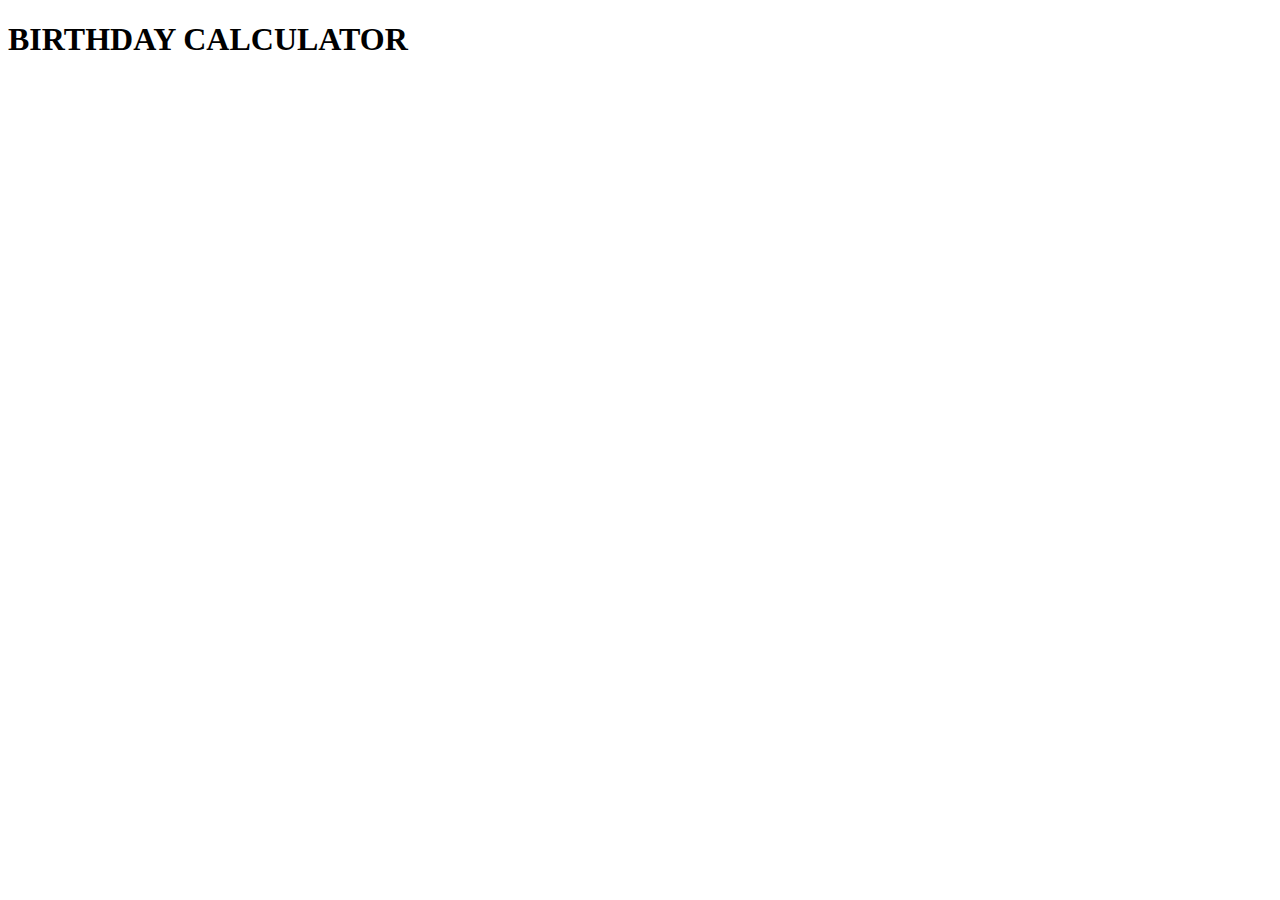
==== index.html @ 068d7ad8 "add h1" ====
<!DOCTYPE html>
<!DOCTYPE html>
<html lang="en">
<head>
    <meta charset="UTF-8">
    <meta http-equiv="X-UA-Compatible" content="IE=edge">
    <meta name="viewport" content="width=device-width, initial-scale=1.0">
    <title>Document</title>
    <link rel="stylesheet" href="style.css">
</head>
<body>
    <h1>BIRTHDAY CALCULATOR</h1>
</body>
</html>
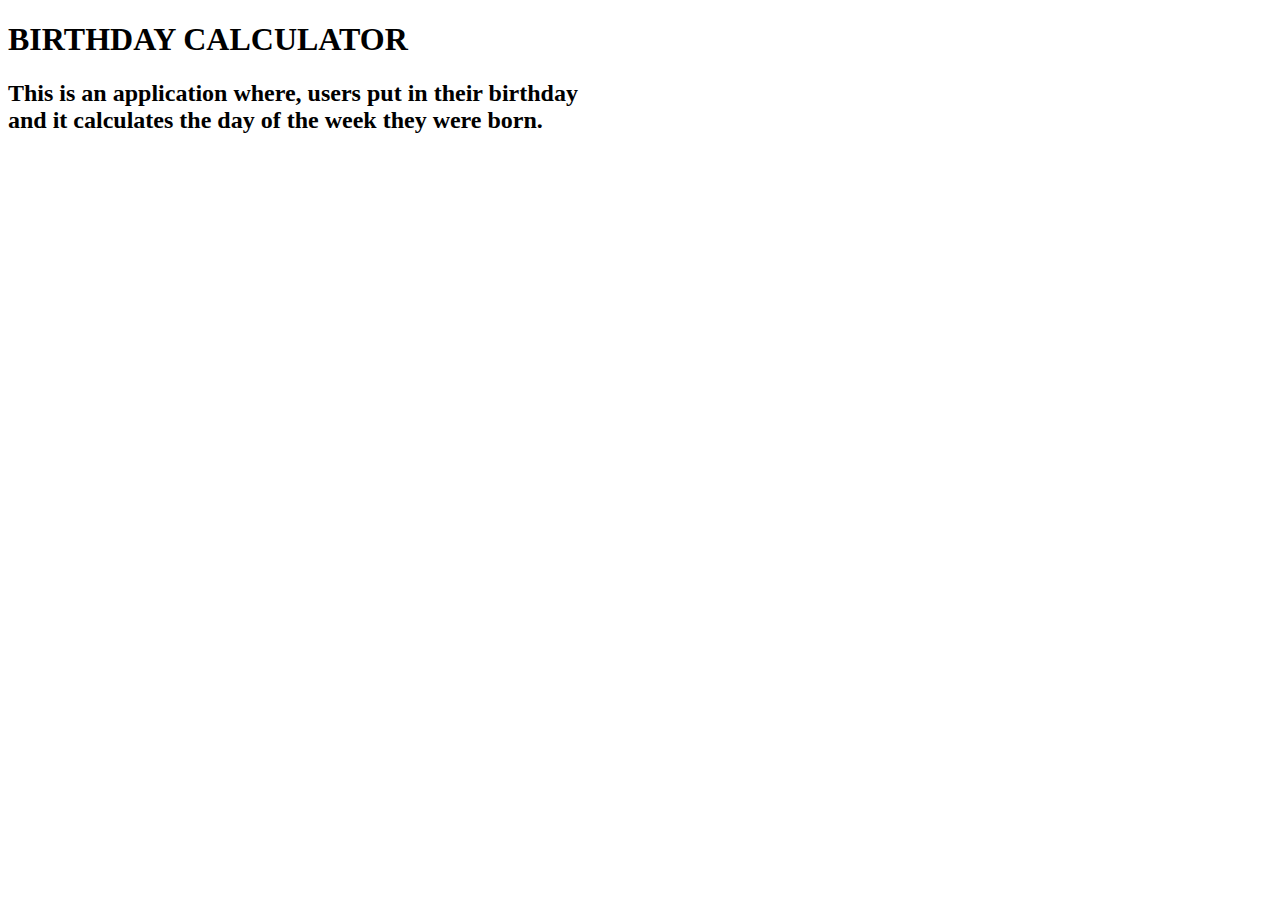
==== commit 36bf9682: "add a h2" ====
--- a/index.html
+++ b/index.html
@@ -10,5 +10,6 @@
 </head>
 <body>
     <h1>BIRTHDAY CALCULATOR</h1>
+    <h2>This is an application where, users put in their birthday <br> and it calculates the day of the week they were born. </h2>
 </body>
 </html>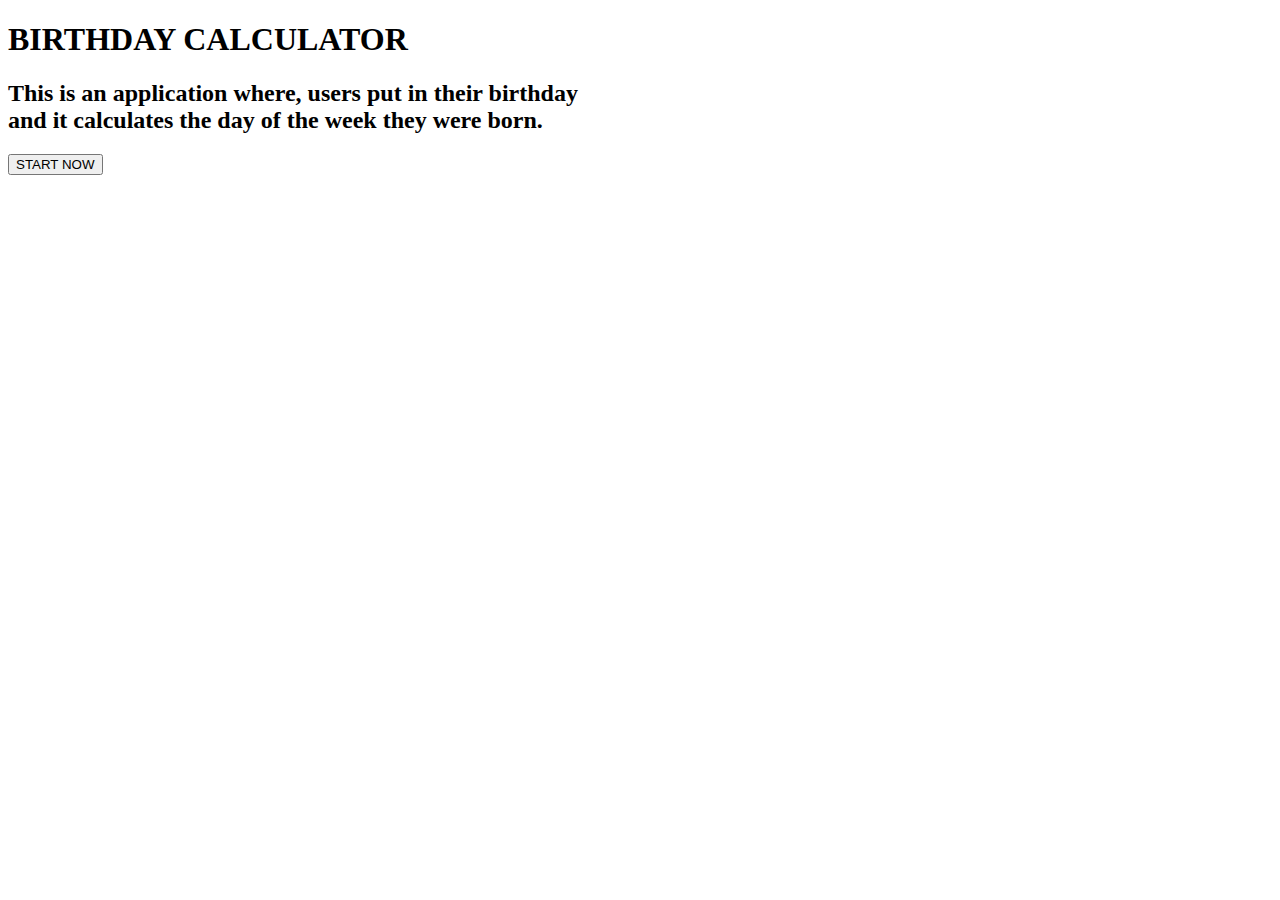
==== commit 76ceca37: "add a button" ====
--- a/index.html
+++ b/index.html
@@ -11,5 +11,6 @@
 <body>
     <h1>BIRTHDAY CALCULATOR</h1>
     <h2>This is an application where, users put in their birthday <br> and it calculates the day of the week they were born. </h2>
+    <button>START NOW</button>
 </body>
 </html>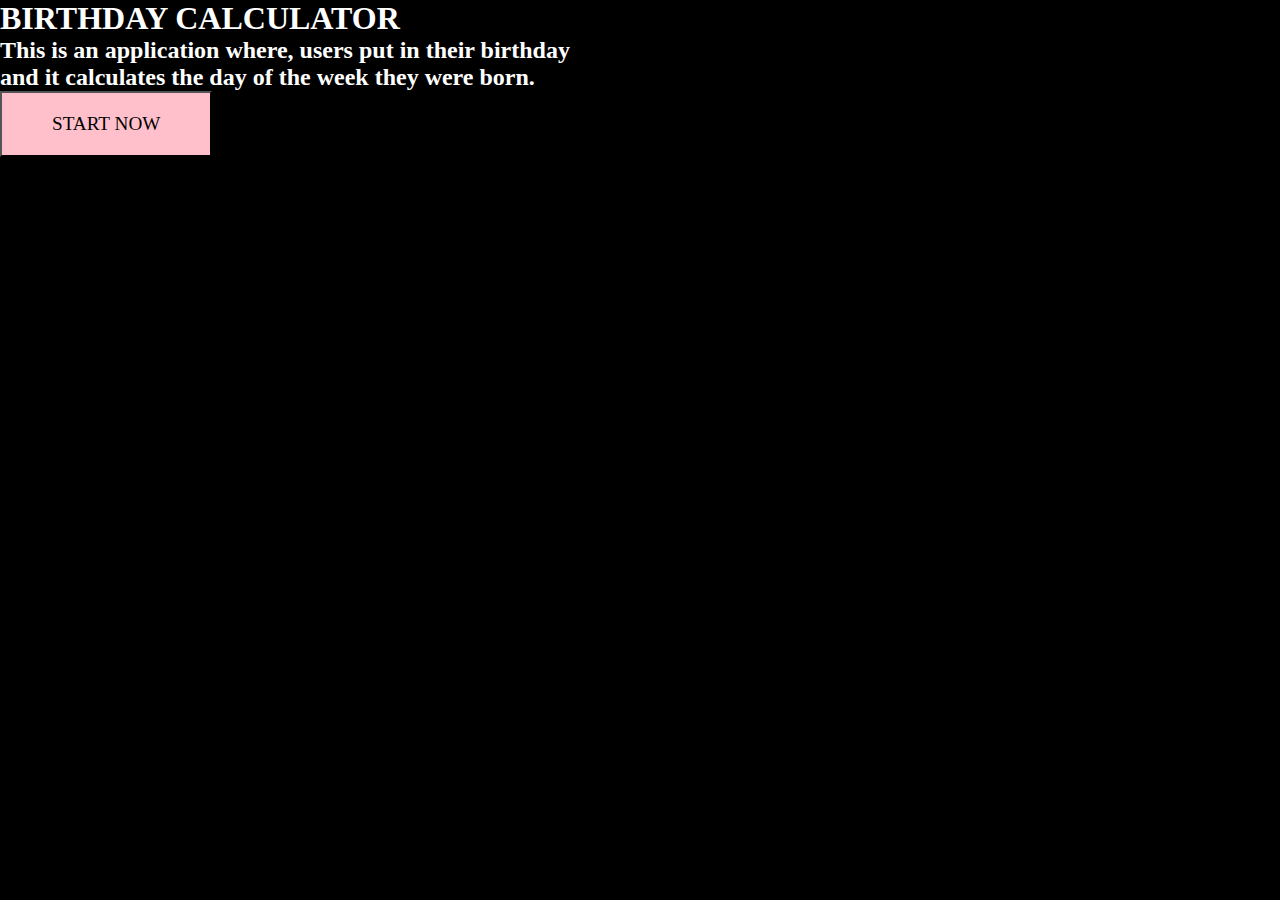
==== commit ba4e8aeb: "style the section1 button" ====
--- a/index.html
+++ b/index.html
@@ -9,8 +9,10 @@
     <link rel="stylesheet" href="style.css">
 </head>
 <body>
-    <h1>BIRTHDAY CALCULATOR</h1>
-    <h2>This is an application where, users put in their birthday <br> and it calculates the day of the week they were born. </h2>
-    <button>START NOW</button>
+    <div class="section1">
+        <h1>BIRTHDAY CALCULATOR</h1>
+        <h2>This is an application where, users put in their birthday <br> and it calculates the day of the week they were born. </h2>
+        <button>START NOW</button>
+    </div>
 </body>
 </html>--- a/style.css
+++ b/style.css
@@ -0,0 +1,18 @@
+*{
+    margin: 0;
+    padding: 0;
+    box-sizing: border-box;
+}
+body{
+    background-color: black;
+    color: white;
+}
+.section1 button{
+    background-color: pink;
+    padding-top: 20px;
+    padding-bottom: 20px;
+    padding-left: 50px;
+    padding-right: 50px;
+    font-size: larger;
+    font-family: fantasy;
+}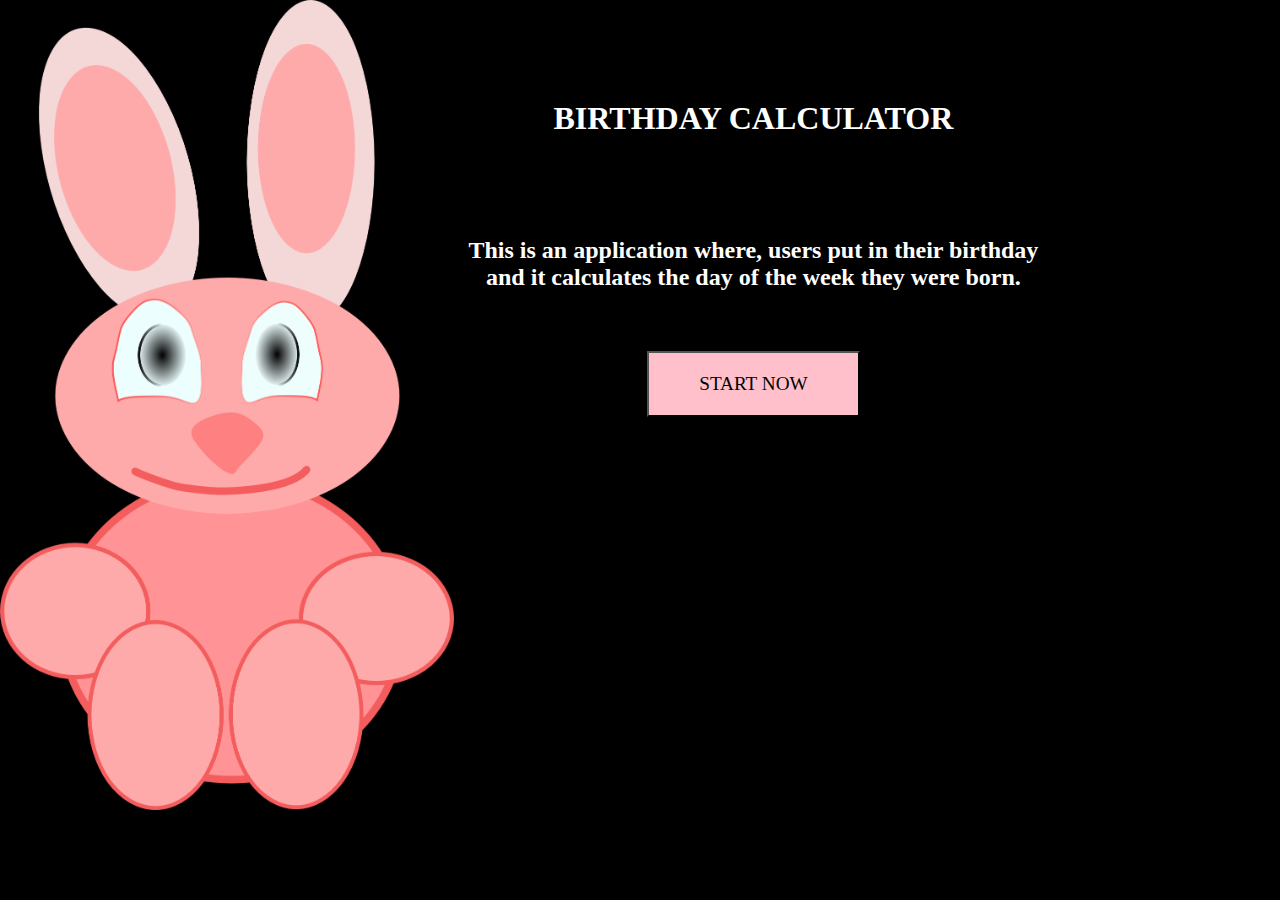
==== commit 9c7686b7: "style section one" ====
--- a/index.html
+++ b/index.html
@@ -9,10 +9,15 @@
     <link rel="stylesheet" href="style.css">
 </head>
 <body>
-    <div class="section1">
-        <h1>BIRTHDAY CALCULATOR</h1>
-        <h2>This is an application where, users put in their birthday <br> and it calculates the day of the week they were born. </h2>
-        <button>START NOW</button>
+    <div class="first">
+        <div class="section1">
+            <img class="image1" src="./images/bunny.png" alt="bunny">
+            <div class="h1h2">
+                <h1>BIRTHDAY CALCULATOR</h1>
+                <h2>This is an application where, users put in their birthday <br> and it calculates the day of the week they were born. </h2>
+                <button>START NOW</button>
+            </div>
+        </div>
     </div>
 </body>
 </html>--- a/style.css
+++ b/style.css
@@ -7,12 +7,38 @@
     background-color: black;
     color: white;
 }
-.section1 button{
+.image1{
+    height: 90vh;
+}
+.section1{
+    /* text-align: center; */
+    display: flex;
+    /* margin: 10px; */
+}
+.h1h2{
+    text-align: center;
+    /* margin-top: 150px; */
+}
+.h1h2 h1{
+    margin: 100px;
+}
+.h1h2 h2{
+    margin-top: 50px;
+}
+/* .section1 h1{
+    margin: 5%;
+}
+.section1 h2{
+    margin: 5%;
+} */
+.h1h2 button{
     background-color: pink;
-    padding-top: 20px;
+     padding-top: 20px;
     padding-bottom: 20px;
     padding-left: 50px;
     padding-right: 50px;
-    font-size: larger;
+    font-size: larger; 
     font-family: fantasy;
+    margin: 10%;
+    /* margin-left: 50%; */
 }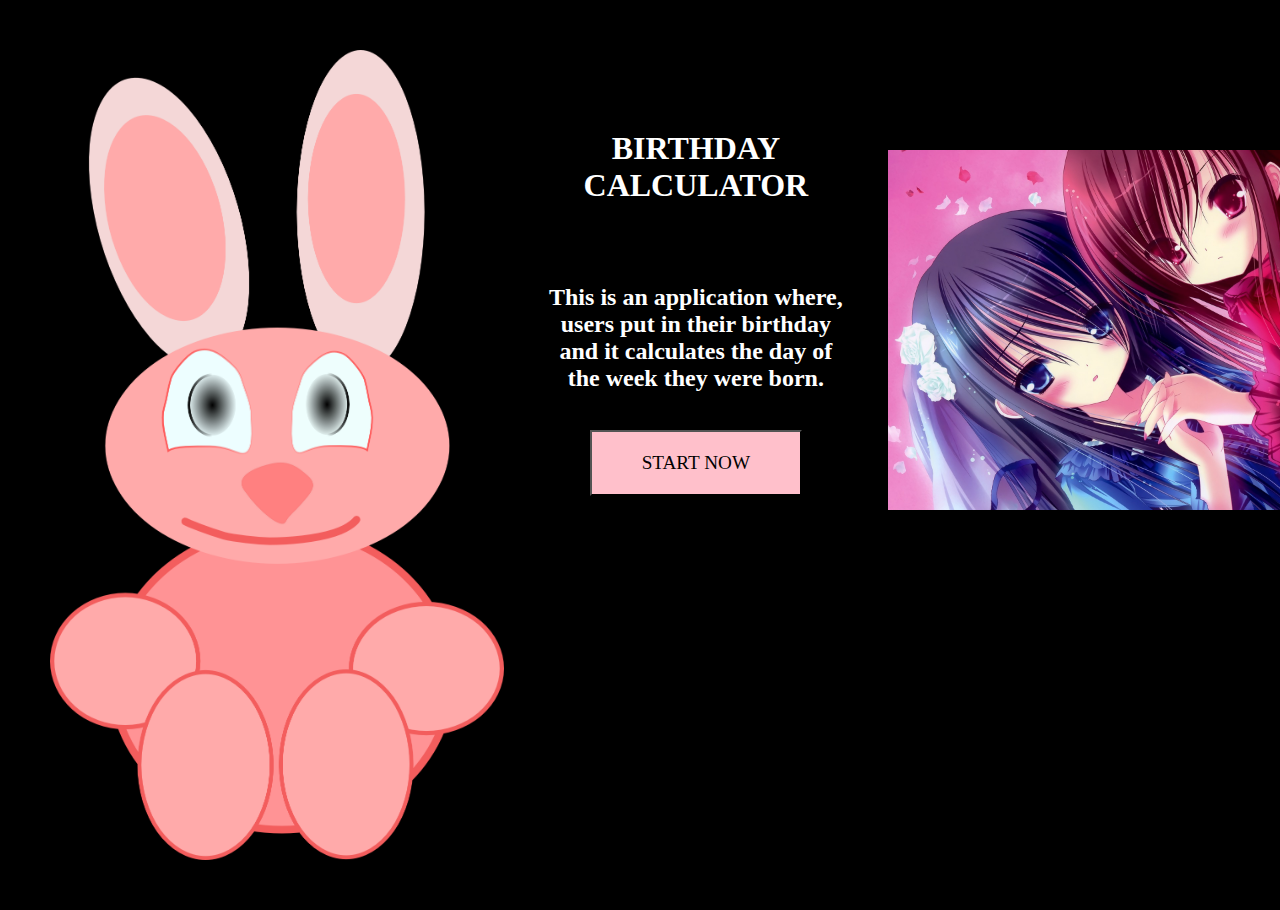
==== commit cf4f901a: "add image2" ====
--- a/index.html
+++ b/index.html
@@ -14,9 +14,10 @@
             <img class="image1" src="./images/bunny.png" alt="bunny">
             <div class="h1h2">
                 <h1>BIRTHDAY CALCULATOR</h1>
-                <h2>This is an application where, users put in their birthday <br> and it calculates the day of the week they were born. </h2>
+                <h2>This is an application where, <br> users put in their birthday <br> and it calculates the day of <br> the week they were born. </h2>
                 <button>START NOW</button>
             </div>
+            <img class="image2"src="./images/twin.jpg" alt="twin">
         </div>
     </div>
 </body>
--- a/style.css
+++ b/style.css
@@ -10,20 +10,24 @@
 .image1{
     height: 90vh;
 }
+.image2{
+    height: 40vh;
+    margin-top: 100px;
+}
 .section1{
     /* text-align: center; */
     display: flex;
-    /* margin: 10px; */
+    margin: 50px;
 }
 .h1h2{
     text-align: center;
     /* margin-top: 150px; */
 }
 .h1h2 h1{
-    margin: 100px;
+    margin: 80px;
 }
 .h1h2 h2{
-    margin-top: 50px;
+    margin-top: 0px;
 }
 /* .section1 h1{
     margin: 5%;
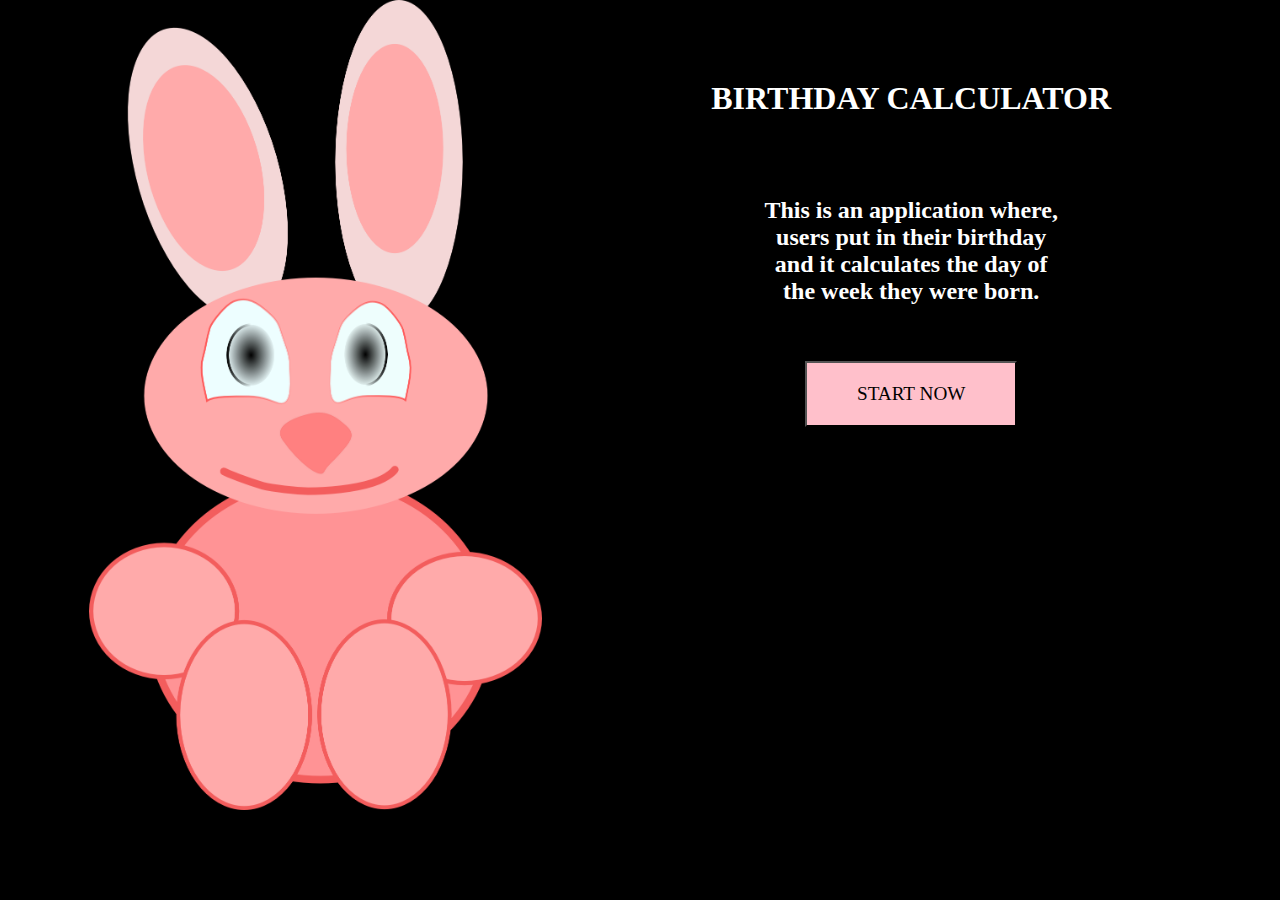
==== commit 0f22fcab: "remove image and comments" ====
--- a/index.html
+++ b/index.html
@@ -11,13 +11,14 @@
 <body>
     <div class="first">
         <div class="section1">
-            <img class="image1" src="./images/bunny.png" alt="bunny">
+            <div class="h1h2">
+                <img class="image1" src="./images/bunny.png" alt="bunny">
+            </div>
             <div class="h1h2">
                 <h1>BIRTHDAY CALCULATOR</h1>
                 <h2>This is an application where, <br> users put in their birthday <br> and it calculates the day of <br> the week they were born. </h2>
                 <button>START NOW</button>
             </div>
-            <img class="image2"src="./images/twin.jpg" alt="twin">
         </div>
     </div>
 </body>
--- a/style.css
+++ b/style.css
@@ -15,13 +15,11 @@
     margin-top: 100px;
 }
 .section1{
-    /* text-align: center; */
     display: flex;
-    margin: 50px;
+    justify-content: space-evenly;
 }
 .h1h2{
     text-align: center;
-    /* margin-top: 150px; */
 }
 .h1h2 h1{
     margin: 80px;
@@ -29,12 +27,6 @@
 .h1h2 h2{
     margin-top: 0px;
 }
-/* .section1 h1{
-    margin: 5%;
-}
-.section1 h2{
-    margin: 5%;
-} */
 .h1h2 button{
     background-color: pink;
      padding-top: 20px;
@@ -44,5 +36,4 @@
     font-size: larger; 
     font-family: fantasy;
     margin: 10%;
-    /* margin-left: 50%; */
 }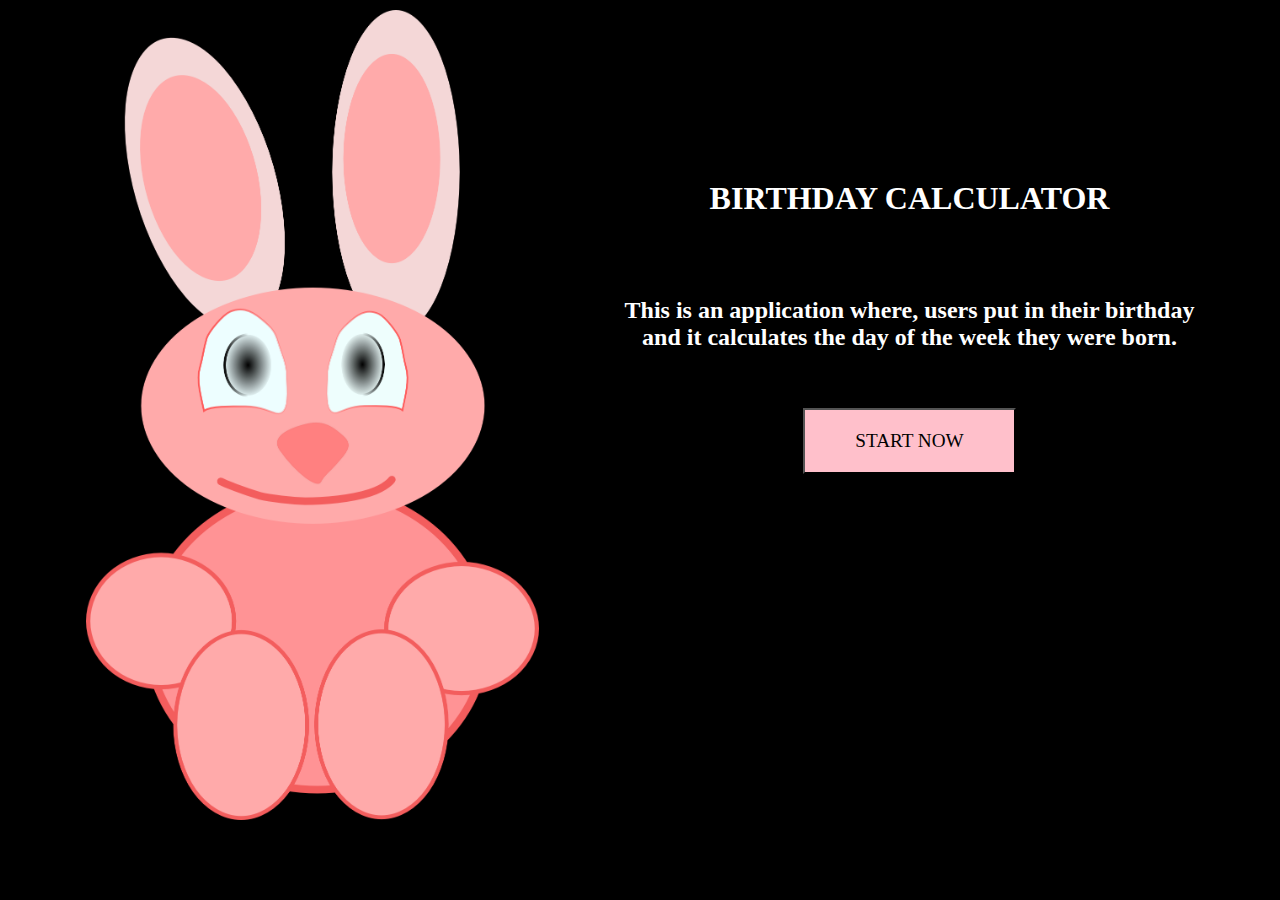
==== commit e32e2ee5: "add names.html and put button as link" ====
--- a/index.html
+++ b/index.html
@@ -11,13 +11,13 @@
 <body>
     <div class="first">
         <div class="section1">
-            <div class="h1h2">
                 <img class="image1" src="./images/bunny.png" alt="bunny">
-            </div>
             <div class="h1h2">
                 <h1>BIRTHDAY CALCULATOR</h1>
-                <h2>This is an application where, <br> users put in their birthday <br> and it calculates the day of <br> the week they were born. </h2>
-                <button>START NOW</button>
+                <h2>This is an application where, users put in their birthday <br> and it calculates the day of the week they were born. </h2>
+                <a href="names.html">
+                    <button>START NOW</button>
+                </a>
             </div>
         </div>
     </div>
--- a/style.css
+++ b/style.css
@@ -9,10 +9,7 @@
 }
 .image1{
     height: 90vh;
-}
-.image2{
-    height: 40vh;
-    margin-top: 100px;
+    margin-top: 10px;
 }
 .section1{
     display: flex;
@@ -20,6 +17,7 @@
 }
 .h1h2{
     text-align: center;
+    margin-top: 100px;
 }
 .h1h2 h1{
     margin: 80px;
